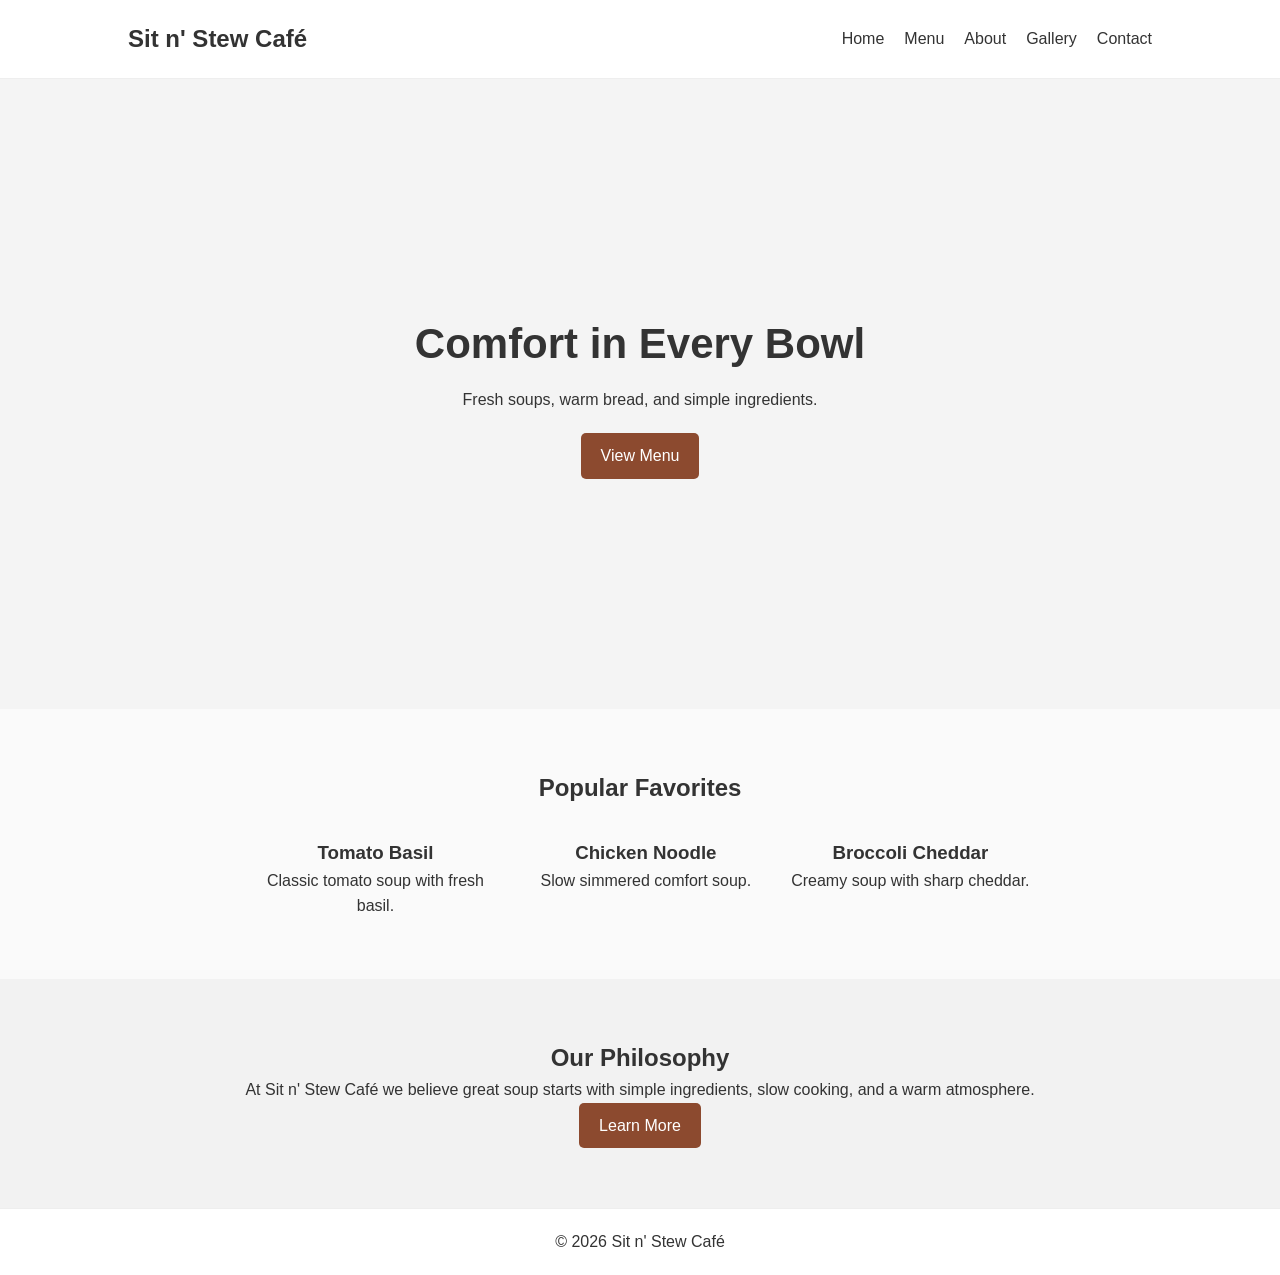
==== index.html @ 2900cd8e "Add files via upload" ====
<!DOCTYPE html>
<html lang="en">

<head>
    <meta charset="UTF-8">
    <meta name="viewport" content="width=device-width, initial-scale=1.0">
    <title>Sit n' Stew Café</title>

    <link rel="stylesheet" href="style.css">
</head>

<body>

    <!-- Navigation -->
    <header>
        <nav class="navbar">
            <h1 class="logo">Sit n' Stew Café</h1>

            <ul class="nav-links">
                <li><a href="index.html">Home</a></li>
				<li><a href="menu.html">Menu</a></li>
				<li><a href="about.html">About</a></li>
				<li><a href="gallery.html">Gallery</a></li>
				<li><a href="contact.html">Contact</a></li>
            </ul>
        </nav>
    </header>


    <!-- Hero Section -->
    <section class="hero">
        <div class="hero-text">
            <h2>Comfort in Every Bowl</h2>
            <p>Fresh soups, warm bread, and simple ingredients.</p>

            <a href="#" class="btn">View Menu</a>
        </div>
    </section>


    <!-- Featured Section -->
    <section class="featured">

        <h2>Popular Favorites</h2>

        <div class="featured-items">

            <div class="item">
                <h3>Tomato Basil</h3>
                <p>Classic tomato soup with fresh basil.</p>
            </div>

            <div class="item">
                <h3>Chicken Noodle</h3>
                <p>Slow simmered comfort soup.</p>
            </div>

            <div class="item">
                <h3>Broccoli Cheddar</h3>
                <p>Creamy soup with sharp cheddar.</p>
            </div>

        </div>

    </section>


    <!-- About Preview -->
    <section class="about-preview">

        <div class="about-text">
            <h2>Our Philosophy</h2>

            <p>
                At Sit n' Stew Café we believe great soup starts with simple
                ingredients, slow cooking, and a warm atmosphere.
            </p>

            <a href="#" class="btn">Learn More</a>
        </div>

    </section>


    <!-- Footer -->
    <footer>

        <p>© 2026 Sit n' Stew Café</p>

    </footer>


</body>
</html>
---- style.css ----
/* Reset */
* {
    margin: 0;
    padding: 0;
    box-sizing: border-box;
}


/* General styles */

body {
    font-family: Arial, Helvetica, sans-serif;
    line-height: 1.6;
    background-color: #fafafa;
    color: #333;
}


/* Navigation */

.navbar {
    display: flex;
    justify-content: space-between;
    align-items: center;

    padding: 20px 10%;

    background: white;
    border-bottom: 1px solid #eee;
}

.logo {
    font-size: 24px;
}

.nav-links {
    list-style: none;
    display: flex;
    gap: 20px;
}

.nav-links a {
    text-decoration: none;
    color: #333;
    font-weight: 500;
}


/* Hero section */

.hero {
    height: 70vh;

    display: flex;
    align-items: center;
    justify-content: center;

    text-align: center;

    background-color: #f4f4f4;
}

.hero-text h2 {
    font-size: 42px;
    margin-bottom: 10px;
}

.hero-text p {
    margin-bottom: 20px;
}


/* Buttons */

.btn {
    display: inline-block;

    padding: 10px 20px;

    background-color: #8c4a2f;
    color: white;

    text-decoration: none;

    border-radius: 5px;
}


/* Featured section */

.featured {
    padding: 60px 10%;
    text-align: center;
}

.featured-items {
    display: flex;
    justify-content: center;
    gap: 40px;

    margin-top: 30px;
}

.item {
    max-width: 250px;
}


/* About section */

.about-preview {
    padding: 60px 10%;
    background-color: #f2f2f2;
    text-align: center;
}


/* Footer */

footer {
    text-align: center;
    padding: 20px;
    background: white;
    border-top: 1px solid #eee;
}

.page-header{
text-align:center;
padding:50px 10%;
background:#f5f5f5;
}

.menu-section{
padding:50px 10%;
}

.menu-items{
margin-bottom:30px;
}

.about-content{
padding:50px 15%;
text-align:center;
max-width:800px;
margin:auto;
}

.gallery-grid{
display:grid;
grid-template-columns:repeat(3,1fr);
gap:20px;
padding:50px 10%;
}

.gallery-grid img{
width:100%;
border-radius:5px;
}

.contact-section{
display:flex;
justify-content:space-between;
padding:50px 10%;
gap:40px;
}

.contact-form{
display:flex;
flex-direction:column;
gap:15px;
width:300px;
}

.contact-form input,
.contact-form textarea{
padding:10px;
border:1px solid #ccc;
border-radius:4px;
}
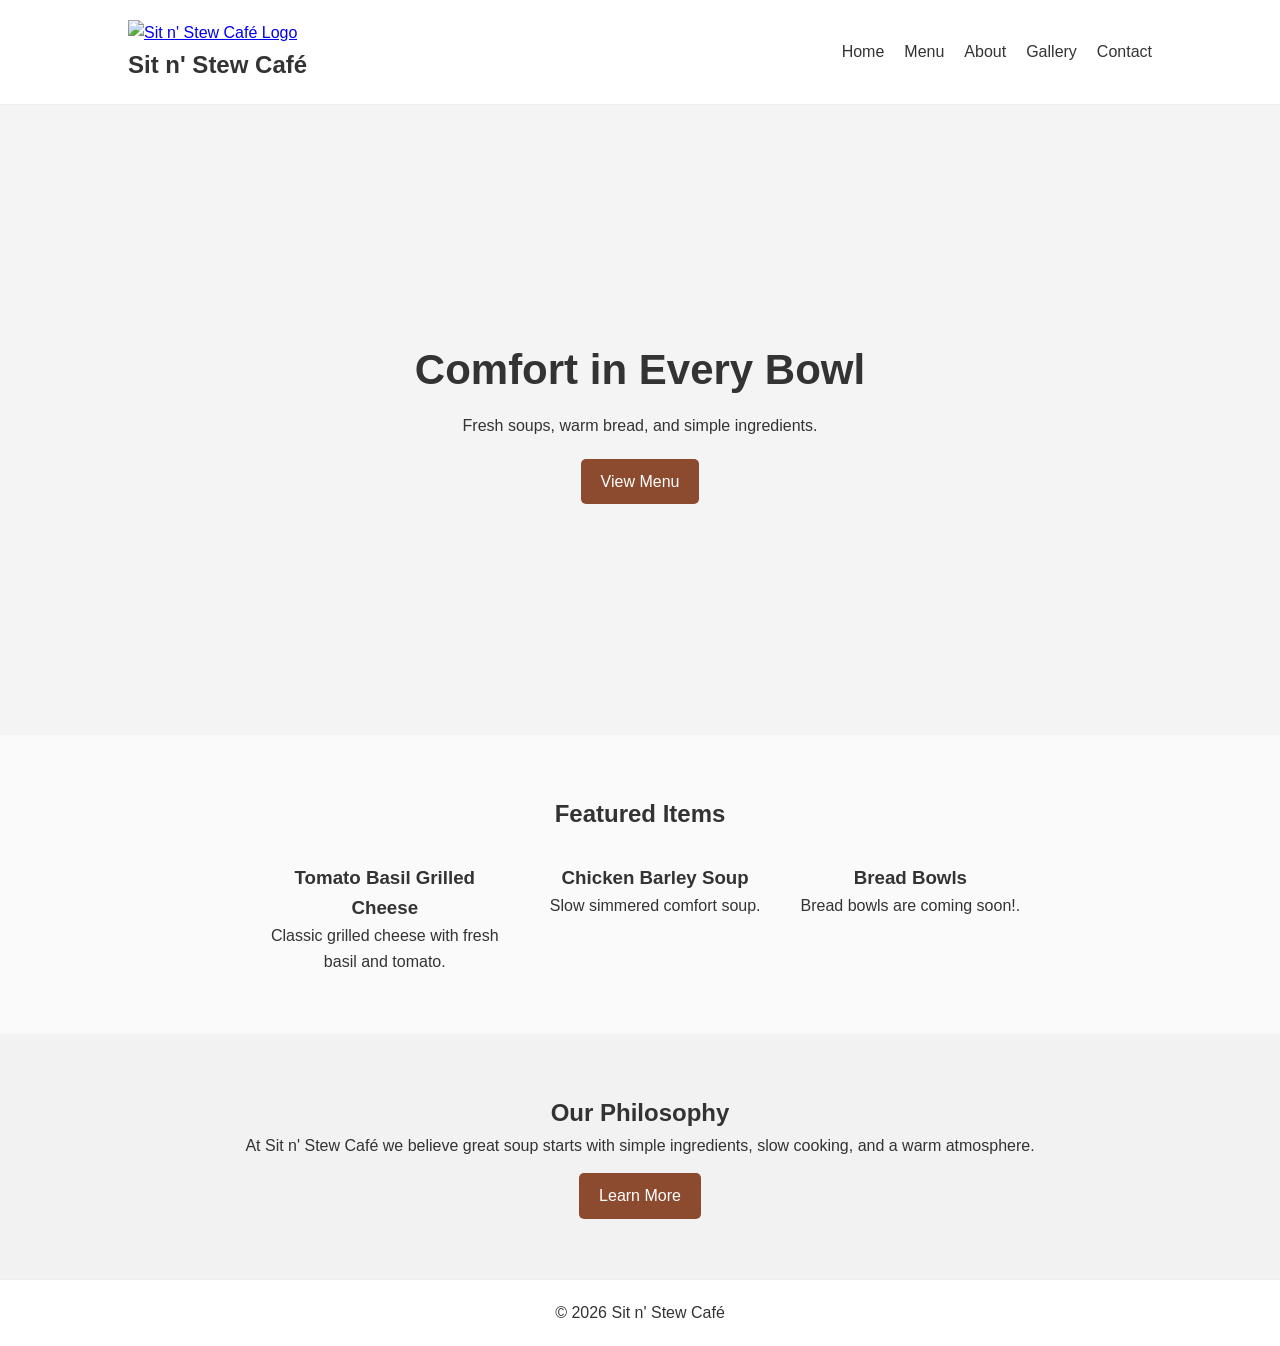
==== commit 7d1c3f7f: "Update index.html" ====
--- a/index.html
+++ b/index.html
@@ -14,8 +14,12 @@
     <!-- Navigation -->
     <header>
         <nav class="navbar">
-            <h1 class="logo">Sit n' Stew Café</h1>
-
+			<div class="logo-area">
+				<a href="index.html">
+					<img src="images/logo.png" alt="Sit n' Stew Café Logo" class="logo-img">
+				</a>
+				<h1 class="logo">Sit n' Stew Café</h1>
+			</div>
             <ul class="nav-links">
                 <li><a href="index.html">Home</a></li>
 				<li><a href="menu.html">Menu</a></li>
@@ -27,42 +31,52 @@
     </header>
 
 
-    <!-- Hero Section -->
-    <section class="hero">
-        <div class="hero-text">
-            <h2>Comfort in Every Bowl</h2>
-            <p>Fresh soups, warm bread, and simple ingredients.</p>
+	<!-- Hero Section -->
+	<section class="hero">
+		<div class="hero-overlay"></div>
 
-            <a href="#" class="btn">View Menu</a>
-        </div>
-    </section>
+		<div class="hero-text">
+			<h2>Comfort in Every Bowl</h2>
+			<p>Fresh soups, warm bread, and simple ingredients.</p>
+			<a href="menu.html" class="btn">View Menu</a>
+		</div>
+	</section>
 
 
-    <!-- Featured Section -->
-    <section class="featured">
+	<!-- Featured Section -->
+	<section class="featured">
 
-        <h2>Popular Favorites</h2>
+		<h2>Featured Items</h2>
 
-        <div class="featured-items">
+		<div class="featured-items">
 
-            <div class="item">
-                <h3>Tomato Basil</h3>
-                <p>Classic tomato soup with fresh basil.</p>
-            </div>
+			<div class="item featured-item1">
+				<div class="item-overlay"></div>
+				<div class="item-content">
+					<h3>Tomato Basil Grilled Cheese</h3>
+					<p>Classic grilled cheese with fresh basil and tomato.</p>
+				</div>
+			</div>
 
-            <div class="item">
-                <h3>Chicken Noodle</h3>
-                <p>Slow simmered comfort soup.</p>
-            </div>
+			<div class="item featured-item2">
+				<div class="item-overlay"></div>
+				<div class="item-content">
+					<h3>Chicken Barley Soup</h3>
+					<p>Slow simmered comfort soup.</p>
+				</div>
+			</div>
 
-            <div class="item">
-                <h3>Broccoli Cheddar</h3>
-                <p>Creamy soup with sharp cheddar.</p>
-            </div>
+			<div class="item featured-item3">
+				<div class="item-overlay"></div>
+				<div class="item-content">
+					<h3>Bread Bowls</h3>
+					<p>Bread bowls are coming soon!.</p>
+				</div>
+			</div>
 
-        </div>
+		</div>
 
-    </section>
+	</section>
 
 
     <!-- About Preview -->
@@ -76,7 +90,7 @@
                 ingredients, slow cooking, and a warm atmosphere.
             </p>
 
-            <a href="#" class="btn">Learn More</a>
+            <a href="about.html" class="btn">Learn More</a>
         </div>
 
     </section>
@@ -84,11 +98,9 @@
 
     <!-- Footer -->
     <footer>
-
         <p>© 2026 Sit n' Stew Café</p>
-
     </footer>
 
 
 </body>
-</html>+</html>
--- a/style.css
+++ b/style.css
@@ -46,7 +46,7 @@
 }
 
 
-/* Hero section */
+/* Home Banner */
 
 .hero {
     height: 70vh;
@@ -114,6 +114,82 @@
     text-align: center;
 }
 
+/* ABOUT PAGE HERO */
+
+.about-hero {
+    text-align: center;
+    padding: 60px 20px;
+    background-color: #f5f5f5;
+}
+
+.about-hero h2 {
+    font-size: 2.5rem;
+    margin-bottom: 10px;
+}
+
+
+/* ABOUT MAIN SECTION */
+
+.about-container {
+    display: flex;
+    align-items: center;
+    justify-content: center;
+    gap: 40px;
+    padding: 60px 10%;
+    flex-wrap: wrap;
+}
+
+.about-text {
+    flex: 1;
+    min-width: 280px;
+}
+
+.about-text h3 {
+    margin-bottom: 15px;
+}
+
+.about-text p {
+    margin-bottom: 15px;
+}
+
+.about-image {
+    flex: 1;
+    min-width: 280px;
+}
+
+.about-image img {
+    width: 100%;
+    border-radius: 10px;
+}
+
+
+/* VALUES SECTION */
+
+.about-values {
+    background-color: #fafafa;
+    padding: 60px 10%;
+    text-align: center;
+}
+
+.values-grid {
+    display: flex;
+    gap: 30px;
+    margin-top: 30px;
+    flex-wrap: wrap;
+    justify-content: center;
+}
+
+.value-card {
+    background: white;
+    padding: 25px;
+    border-radius: 10px;
+    width: 250px;
+    box-shadow: 0px 2px 10px rgba(0,0,0,0.08);
+}
+
+.value-card h4 {
+    margin-bottom: 10px;
+}
 
 /* Footer */
 
@@ -125,55 +201,130 @@
 }
 
 .page-header{
-text-align:center;
-padding:50px 10%;
-background:#f5f5f5;
+	text-align:center;
+	padding:50px 10%;
+	background:#f5f5f5;
 }
 
 .menu-section{
-padding:50px 10%;
+	padding:50px 10%;
 }
 
 .menu-items{
-margin-bottom:30px;
+	margin-bottom:30px;
 }
 
 .about-content{
-padding:50px 15%;
-text-align:center;
-max-width:800px;
-margin:auto;
+	padding:50px 15%;
+	text-align:center;
+	max-width:800px;
+	margin:auto;
 }
 
 .gallery-grid{
-display:grid;
-grid-template-columns:repeat(3,1fr);
-gap:20px;
-padding:50px 10%;
-}
-
-.gallery-grid img{
-width:100%;
-border-radius:5px;
-}
+	display:grid;
+	grid-template-columns:repeat(3,1fr);
+	gap:20px;
+	padding:50px 10%;
+}
+
+/* container for each image */
+
+.gallery-item{
+	position:relative;
+	overflow:hidden;
+}
+
+/* image styling */
+
+.gallery-item img{
+	width:100%;
+	display:block;
+	border-radius:5px;
+}
+
+/* overlay */
+
+.overlay{
+	position:absolute;
+	top:0;
+	left:0;
+	width:100%;
+	height:100%;
+
+	background:rgba(0,0,0,0.6);
+	color:white;
+
+	display:flex;
+	justify-content:center;
+	align-items:center;
+	text-align:center;
+
+	opacity:0;
+	transition:opacity 0.3s ease;
+
+	border-radius:5px;
+}
+
+/* hover effect */
+
+.gallery-item:hover .overlay{
+	opacity:1;
+}
+
+/*Contacts Section*/
 
 .contact-section{
-display:flex;
-justify-content:space-between;
-padding:50px 10%;
-gap:40px;
-}
+	display:flex;
+	justify-content:space-between;
+	padding:50px 10%;
+	gap:40px;
+}
+
+.contact-container{
+	display:flex;
+	justify-content:space-between;
+	align-items:flex-start;
+	gap:60px;
+
+	padding:60px 10%;
+}
+
+/* Contact info */
+
+.contact-info{
+	max-width:400px;
+}
+
+.contact-info h3{
+	margin-top:20px;
+	margin-bottom:10px;
+}
+
+/* Contact form */
 
 .contact-form{
-display:flex;
-flex-direction:column;
-gap:15px;
-width:300px;
+	display:flex;
+	flex-direction:column;
+	gap:15px;
+	width:350px;
 }
 
 .contact-form input,
 .contact-form textarea{
-padding:10px;
-border:1px solid #ccc;
-border-radius:4px;
-}+	padding:10px;
+	border:1px solid #ccc;
+	border-radius:4px;
+	font-size:14px;
+}
+
+/* Map section */
+
+.map-section{
+	padding:0 10% 60px 10%;
+}
+
+.map-section iframe{
+	width:100%;
+	border-radius:6px;
+}
